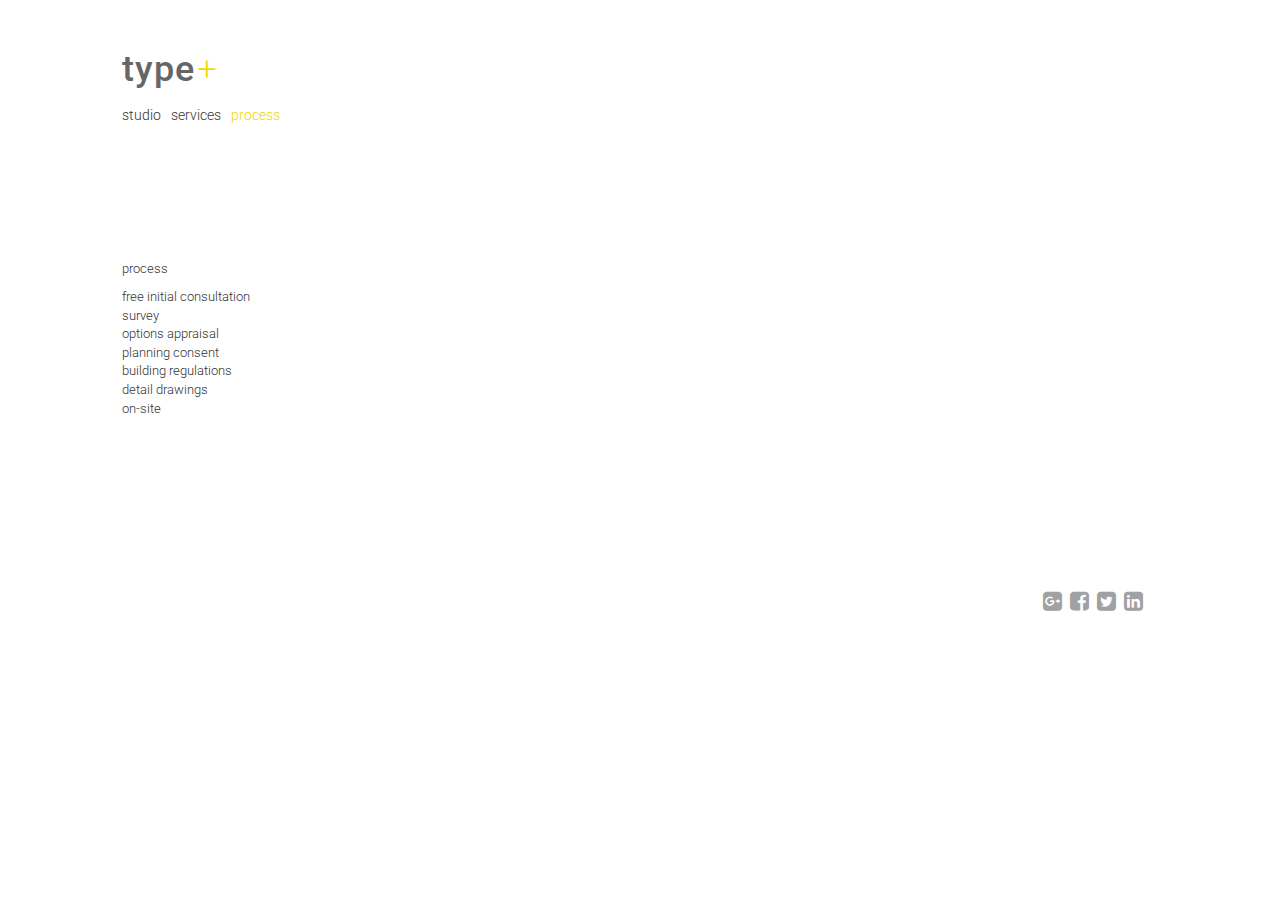
==== process.html @ 0bddefdb "major site update" ====
<!DOCTYPE html>
<html lang="en">
  <head>
    <meta charset="utf-8">
    <meta http-equiv="X-UA-Compatible" content="IE=edge">
    <meta name="viewport" content="width=device-width, initial-scale=1">
    <title>Type+ | process</title>

    <link rel="stylesheet" href="https://maxcdn.bootstrapcdn.com/bootstrap/3.3.1/css/bootstrap.min.css">
    <link href="https://maxcdn.bootstrapcdn.com/font-awesome/4.2.0/css/font-awesome.min.css" rel="stylesheet">
    <link href='http://fonts.googleapis.com/css?family=Roboto:400,300' rel='stylesheet' type='text/css'>
    <link rel="stylesheet" href="assets/styles/styles.css">

  </head>
  <body>
    <div class="col-xs-10 col-xs-offset-1">
      <div class="title-logo">
        <a href="http://type-architecture.co.uk/"><h1>type<span class="brand-color">+</span></h1></a>
      </div>
      <div id="navigation-links">
        <ul>
          <li><a href="http://type-architecture.co.uk/studio.html">studio</a></li>
          <li><a href="http://type-architecture.co.uk/services.html">services</a></li>
          <li><a class="brand-color" href="http://type-architecture.co.uk/process.html">process</a></li>
        </ul>
      </div>

      <div class="mid-space"></div>
      <div class="col-xs-12 content">
        <div class="row">
          <div class="col-sm-4 content-description">
            <p>process</p>
            <p>
              free initial consultation<br>
              survey<br>
              options appraisal<br>
              planning consent<br>
              building regulations<br>
              detail drawings<br>
              on-site
            </p>
          </div>
          <div class="col-sm-1"></div>
          <div class="col-sm-7">
            <div class="image"></div>
          </div>
        </div> <!-- end row -->
      </div>

      <div class="col-xs-12">
        <div id="footer">
          <ul class="social-links">
            <a href="#" class="social-button fa fa-google-plus-square"></a>
            <a href="#" class="social-button fa fa-facebook-square"></a>
            <a href="#" class="social-button fa fa-twitter-square"></a>
            <a href="#" class="social-button fa fa-linkedin-square"></a>
          </ul>
        </div>
     </div>
      
    </div> <!-- col-xs-10 col-xs-offset-1 -->

    <script src="https://ajax.googleapis.com/ajax/libs/jquery/1.11.1/jquery.min.js"></script>
    <script src="https://maxcdn.bootstrapcdn.com/bootstrap/3.3.1/js/bootstrap.min.js"></script>
  </body>
</html>
---- assets/styles/styles.css ----
img {
  border: 0;
  width: 100%;
  display: block;
  max-width: 100%;
}

a {
  color:#333;
}

a:hover {
  color: #ecd901;
  text-decoration: none;
}

body {
  font-family: "Roboto", Helvetica, Arial, "Lucida Grande", sans-serif; 
  font-weight: 300;
  font-size: 1.3em;
  color: #333;
  height:100%;
}

ul {
  margin: 0;
  padding: 0;
}

li {
  float: left;
  list-style: none;
  margin-right: 10px; 
}

.brand-color {
  color: #ecd901;
}

.container {
  margin: 30px 50px;
  min-height:100%;
  position:relative;
}

.content {
  padding-left: 0;
  margin: 20px 0;
}

#footer {
  bottom:0;
  width:100%;
}

#home-image {
  margin: 20px auto;
  width: 800px;
  height: 529px;
  background-size: 800px 529px;
  background-image: url("../images/OR01_Facade.jpg");
}

.image {
  float:right;
  width: 100%;
  height: 300px;
  background: url("../images/image1.png") no-repeat center 100%
}

.mid-space {
  margin-top: 150px;
}

#navigation-links {
  font-size: 1.1em;
}

.social-links {
  float: right;
  list-style: none;
  margin: 10px 0; 
}

.social-links a {
  margin-left: 5px; 
  margin-right: 0px; 
}

.social-button {
  border-radius: 5px;
  font-size: 1.7em;
  color: #a0a1a2;
}

.social-button a {
  color: #fff;
}

.title-logo {
  margin-bottom: 15px;
}

.title-logo h1 {
  margin-top: 50px;
  color: #666;
  letter-spacing: 1px;
}

.title-logo span {
  font-family: "Helvetica light";
  padding-left: 2px;
}

#under-construction {
  margin: 200px;
  text-align: center;
  font-size: 1.6em;
}
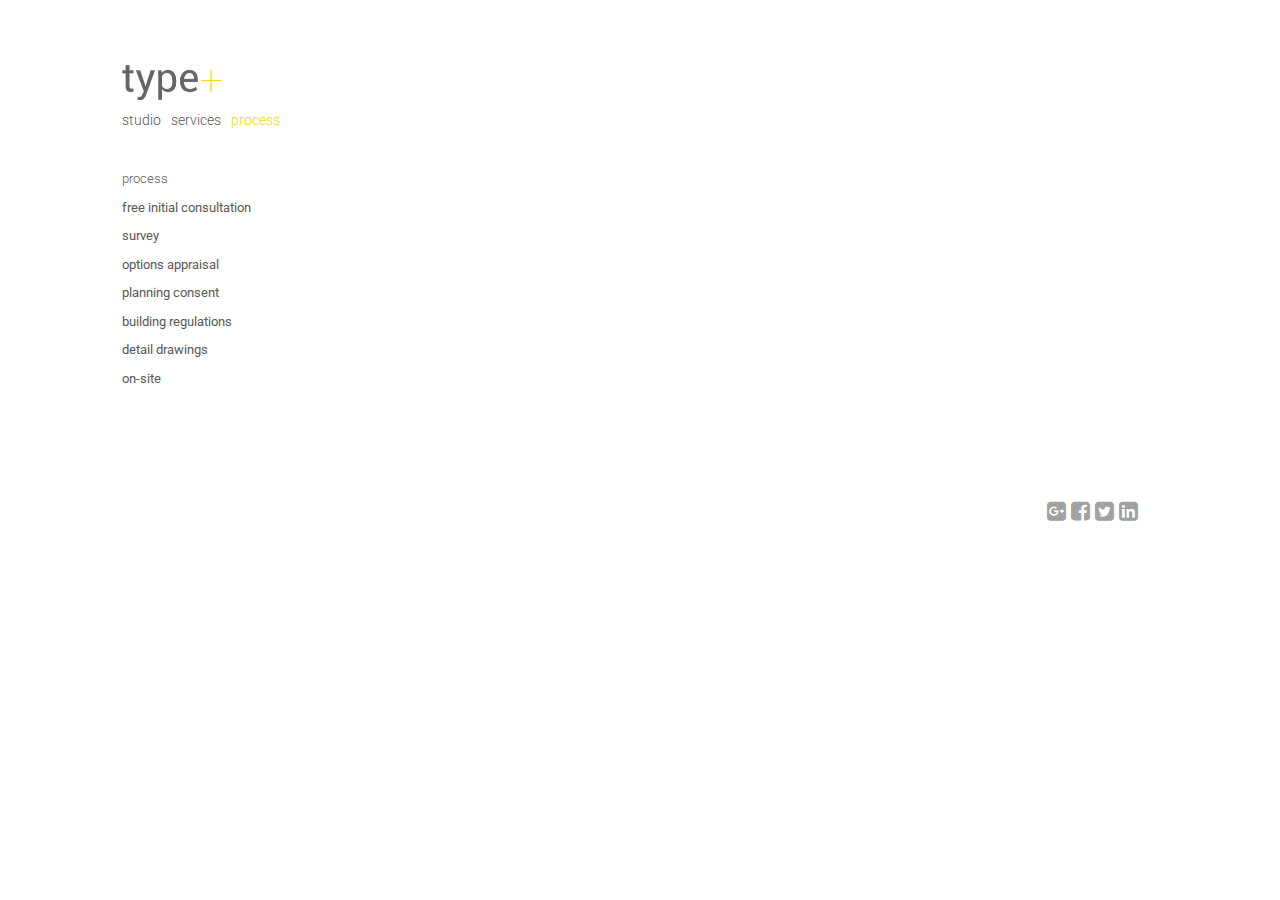
==== commit 61081aa7: "Updated process page" ====
--- a/process.html
+++ b/process.html
@@ -4,7 +4,7 @@
     <meta charset="utf-8">
     <meta http-equiv="X-UA-Compatible" content="IE=edge">
     <meta name="viewport" content="width=device-width, initial-scale=1">
-    <title>Type+ | process</title>
+    <title>type+ | process</title>
 
     <link rel="stylesheet" href="https://maxcdn.bootstrapcdn.com/bootstrap/3.3.1/css/bootstrap.min.css">
     <link href="https://maxcdn.bootstrapcdn.com/font-awesome/4.2.0/css/font-awesome.min.css" rel="stylesheet">
@@ -14,15 +14,15 @@
   </head>
   <body>
     <div class="col-xs-10 col-xs-offset-1">
-      <div class="title-logo">
-        <a href="http://type-architecture.co.uk/"><h1>type<span class="brand-color">+</span></h1></a>
-      </div>
-      <div id="navigation-links">
-        <ul>
-          <li><a href="http://type-architecture.co.uk/studio.html">studio</a></li>
-          <li><a href="http://type-architecture.co.uk/services.html">services</a></li>
-          <li><a class="brand-color" href="http://type-architecture.co.uk/process.html">process</a></li>
-        </ul>
+      <div class="col-xs-12 header">
+        <a href="http://type-architecture.co.uk/"><div class="title-logo"></div></a>
+        <div id="navigation-links">
+          <ul>
+            <li><a href="http://type-architecture.co.uk/studio.html">studio</a></li>
+            <li><a href="http://type-architecture.co.uk/services.html">services</a></li>
+            <li><a class="brand-color" href="http://type-architecture.co.uk/process.html">process</a></li>
+          </ul>
+        </div>
       </div>
 
       <div class="mid-space"></div>
@@ -30,16 +30,131 @@
         <div class="row">
           <div class="col-sm-4 content-description">
             <p>process</p>
-            <p>
-              free initial consultation<br>
-              survey<br>
-              options appraisal<br>
-              planning consent<br>
-              building regulations<br>
-              detail drawings<br>
-              on-site
-            </p>
+            <div id="accordion" role="tablist" aria-multiselectable="false">
+              <div>
+                <div class="bold" role="tab" id="headingOne">
+                  <p>
+                    <a data-toggle="collapse" data-parent="#accordion" href="#collapseOne" aria-expanded="true" aria-controls="collapseOne">
+                      free initial consultation
+                    </a>
+                  </p>
+                </div>
+                <div id="collapseOne" class="panel-collapse collapse" role="tabpanel" aria-labelledby="headingOne">
+                  <div>
+                    <p>
+                      We will visit you for an opening discussion to establish your requirements and view your property. As part of this conversation we will discuss the next steps with you, explaining the services we can provide and the likely costs involved. Following this initial discussion, the services included will be confirmed in writing as an itemised list of services for you to consider.
+                    </p>
+                  </div>
+                </div>
+              </div>  <!-- end accordian div -->
+
+              <div>
+                <div class="bold" role="tab" id="headingTwo">
+                  <p>
+                    <a class="collapsed" data-toggle="collapse" data-parent="#accordion" href="#collapseTwo" aria-expanded="false" aria-controls="collapseTwo">
+                      survey
+                    </a>
+                  </p>
+                </div>
+                <div id="collapseTwo" class="panel-collapse collapse" role="tabpanel" aria-labelledby="headingTwo">
+                  <div>
+                    <p>
+                      Before we can develop design proposals it may be necessary to undertake a measured survey of the existing building and surrounding area. The scope of this survey is very much dependent on the project type and scale. We will advise what is appropriate for your project.
+                    </p>
+                  </div>
+                </div>
+              </div>  <!-- end accordian div -->
+
+              <div>
+                <div class="bold" role="tab" id="headingThree">
+                  <p>
+                    <a class="collapsed" data-toggle="collapse" data-parent="#accordion" href="#collapseThree" aria-expanded="false" aria-controls="collapseThree">
+                      options appraisal
+                    </a>
+                  </p>
+                </div>
+                <div id="collapseThree" class="panel-collapse collapse" role="tabpanel" aria-labelledby="headingThree">
+                  <div>
+                    <p>
+                      We will develop a brief to ensure your exact requirements are met, identify any site constraints, and prepare initial layout design options for discussion. We welcome your comments at this stage to ensure that we are creating the most appropriate design for you. This may include submitting a pre-planning enquiry, or investigating the possibility of proceeding under permitted development.
+                    </p>
+                  </div>
+                </div>
+              </div>  <!-- end accordian div -->
+
+              <div>
+                <div class="bold" role="tab" id="headingFour">
+                  <p>
+                    <a class="collapsed" data-toggle="collapse" data-parent="#accordion" href="#collapseFour" aria-expanded="false" aria-controls="collapseFour">
+                      planning consent
+                    </a>
+                  </p>
+                </div>
+                <div id="collapseFour" class="panel-collapse collapse" role="tabpanel" aria-labelledby="headingFour">
+                  <div>
+                    <p>
+                      Through further discussions, we will develop the scheme design. We will maintain a dialogue with the planning authority to ensure any potential planning issues are identified early. Once the scheme design has been finalised we will consult your neighbours prior to submitting drawings and relevant information to the local planning authority.
+                    </p>
+                  </div>
+                </div>
+              </div>  <!-- end accordian div -->
+
+              <div>
+                <div class="bold" role="tab" id="headingFive">
+                  <p>
+                    <a class="collapsed" data-toggle="collapse" data-parent="#accordion" href="#collapseFive" aria-expanded="false" aria-controls="collapseFive">
+                      building regulations
+                    </a>
+                  </p>
+                </div>
+                <div id="collapseFive" class="panel-collapse collapse" role="tabpanel" aria-labelledby="headingFive">
+                  <div>
+                    <p>
+                      Following planning consent, drawings will be updated to show the relevant information required to comply with the Building Regulation requirements. The services of a Structural Engineer may be required to provide structural calculations. Information is then submitted to a Building Regulation Inspector for approval.
+                    </p>
+                  </div>
+                </div>
+              </div>  <!-- end accordian div -->
+
+              <div>
+                <div class="bold" role="tab" id="headingSix">
+                  <p>
+                    <a class="collapsed" data-toggle="collapse" data-parent="#accordion" href="#collapseSix" aria-expanded="false" aria-controls="collapseSix">
+                      detail drawings
+                    </a>
+                  </p>
+                </div>
+                <div id="collapseSix" class="panel-collapse collapse" role="tabpanel" aria-labelledby="headingSix">
+                  <div>
+                    <p>
+                      Additional information, such as details, materials and schedules are then produced for construction. The amount of information required on drawings depends on the type and scale of the project. Generally, the more detailed information included before employing a builder and starting on site, the more control you will have over the final result. Type+ architects offer different levels of service and will advise what is appropriate for each specific project.
+                    </p>
+                  </div>
+                </div>
+              </div>  <!-- end accordian div -->
+
+              <div>
+                <div class="bold" role="tab" id="headingSeven">
+                  <p>
+                    <a class="collapsed" data-toggle="collapse" data-parent="#accordion" href="#collapseSeven" aria-expanded="false" aria-controls="collapseSeven">
+                      on-site
+                    </a>
+                  </p>
+                </div>
+                <div id="collapseSeven" class="panel-collapse collapse" role="tabpanel" aria-labelledby="headingSeven">
+                  <div>
+                    <p>
+                      We are able to administer the building contract on your behalf and will be available to answer any queries during construction. We will also visit the site at key construction stages to check on progress. We are happy to discuss the different levels of services during this stage.
+                    </p>
+                  </div>
+                </div>
+              </div>  <!-- end accordian div -->
+
+
+
+            </div> <!-- end div -->
           </div>
+
           <div class="col-sm-1"></div>
           <div class="col-sm-7">
             <div class="image"></div>
@@ -50,10 +165,10 @@
       <div class="col-xs-12">
         <div id="footer">
           <ul class="social-links">
-            <a href="#" class="social-button fa fa-google-plus-square"></a>
-            <a href="#" class="social-button fa fa-facebook-square"></a>
-            <a href="#" class="social-button fa fa-twitter-square"></a>
-            <a href="#" class="social-button fa fa-linkedin-square"></a>
+            <a href="#" class="social-button googleplus fa fa-google-plus-square"></a>
+            <a href="#" class="social-button facebook fa fa-facebook-square"></a>
+            <a href="#" class="social-button twit fa fa-twitter-square"></a>
+            <a href="#" class="social-button linked fa fa-linkedin-square"></a>
           </ul>
         </div>
      </div>
@@ -62,5 +177,11 @@
 
     <script src="https://ajax.googleapis.com/ajax/libs/jquery/1.11.1/jquery.min.js"></script>
     <script src="https://maxcdn.bootstrapcdn.com/bootstrap/3.3.1/js/bootstrap.min.js"></script>
+    <script type="text/javascript">
+      /* ensure any open panels are closed before showing selected */
+      $('#accordion').on('show.bs.collapse', function () {
+          $('#accordion .in').collapse('hide');
+      });0
+    </script>
   </body>
 </html>--- a/assets/styles/styles.css
+++ b/assets/styles/styles.css
@@ -3,10 +3,11 @@
   width: 100%;
   display: block;
   max-width: 100%;
+  max-height: 500px;
 }
 
 a {
-  color:#333;
+  color:#585858;
 }
 
 a:hover {
@@ -18,7 +19,7 @@
   font-family: "Roboto", Helvetica, Arial, "Lucida Grande", sans-serif; 
   font-weight: 300;
   font-size: 1.3em;
-  color: #333;
+  color: #585858;
   height:100%;
 }
 
@@ -31,6 +32,10 @@
   float: left;
   list-style: none;
   margin-right: 10px; 
+}
+
+.bold {
+  font-weight: 400;
 }
 
 .brand-color {
@@ -53,11 +58,18 @@
   width:100%;
 }
 
+.header {
+  margin: 65px 0 10px;
+  padding-left: 0;
+}
+
 #home-image {
   margin: 20px auto;
-  width: 800px;
+  /*max-width: 100%;*/
   height: 529px;
   background-size: 800px 529px;
+  background-repeat: no-repeat;
+  background-position: center; 
   background-image: url("../images/OR01_Facade.jpg");
 }
 
@@ -83,8 +95,24 @@
 }
 
 .social-links a {
-  margin-left: 5px; 
-  margin-right: 0px; 
+  margin-right: 5px; 
+  float: left;
+}
+
+.social-links a.googleplus:hover {
+  color: #DC4335;
+}
+
+.social-links a.facebook:hover {
+  color: #314A7E;
+}
+
+.social-links a.twit:hover {
+  color: #34CCFE;
+}
+
+.social-links a.linked:hover {
+  color: #007BB6;
 }
 
 .social-button {
@@ -93,23 +121,13 @@
   color: #a0a1a2;
 }
 
-.social-button a {
-  color: #fff;
-}
-
 .title-logo {
-  margin-bottom: 15px;
-}
-
-.title-logo h1 {
-  margin-top: 50px;
-  color: #666;
-  letter-spacing: 1px;
-}
-
-.title-logo span {
-  font-family: "Helvetica light";
-  padding-left: 2px;
+  margin-bottom: 10px;
+  width: 100px;
+  height: 35px;
+  background-image: url("../images/type-logo.png");
+  background-repeat: no-repeat;
+  background-size: 100%
 }
 
 #under-construction {
